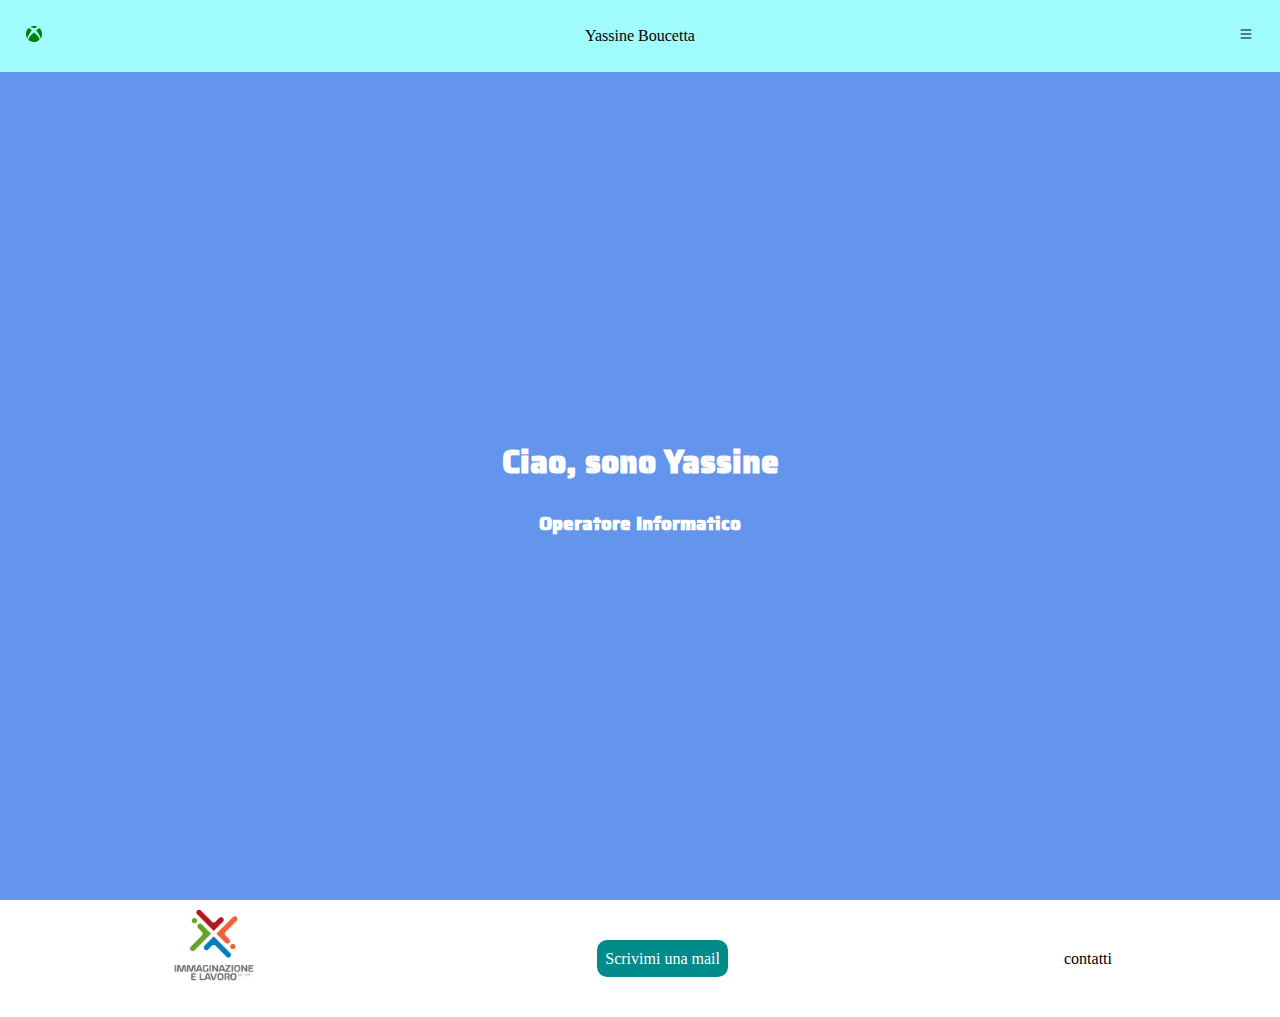
==== index.html @ 039624ce "menu e footer" ====
<!DOCTYPE html>
<html lang="en">
<head>
    <meta charset="UTF-8">
    <meta name="viewport" content="width=device-width, initial-scale=1.0">
    <title>Yassine Boucetta</title>

    <link rel="stylesheet" href="./style.css">

    <link rel="preconnect" href="https://fonts.googleapis.com">
<link rel="preconnect" href="https://fonts.gstatic.com" crossorigin>
<link href="https://fonts.googleapis.com/css2?family=Roboto:ital,wght@0,100..900;1,100..900&family=Saira+Stencil+One&family=Tauri&display=swap" rel="stylesheet">
</head>
<body>
    
    <header>
        <div class="logo">
            <svg xmlns="http://www.w3.org/2000/svg" width="16" height="16" fill="currentColor" class="bi bi-xbox" viewBox="0 0 16 16">
                <path d="M7.202 15.967a8 8 0 0 1-3.552-1.26c-.898-.585-1.101-.826-1.101-1.306 0-.965 1.062-2.656 2.879-4.583C6.459 7.723 7.897 6.44 8.052 6.475c.302.068 2.718 2.423 3.622 3.531 1.43 1.753 2.088 3.189 1.754 3.829-.254.486-1.83 1.437-2.987 1.802-.954.301-2.207.429-3.239.33m-5.866-3.57C.589 11.253.212 10.127.03 8.497c-.06-.539-.038-.846.137-1.95.218-1.377 1.002-2.97 1.945-3.95.401-.417.437-.427.926-.263.595.2 1.23.638 2.213 1.528l.574.519-.313.385C4.056 6.553 2.52 9.086 1.94 10.653c-.315.852-.442 1.707-.306 2.063.091.24.007.15-.3-.319Zm13.101.195c.074-.36-.019-1.02-.238-1.687-.473-1.443-2.055-4.128-3.508-5.953l-.457-.575.494-.454c.646-.593 1.095-.948 1.58-1.25.381-.237.927-.448 1.161-.448.145 0 .654.528 1.065 1.104a8.4 8.4 0 0 1 1.343 3.102c.153.728.166 2.286.024 3.012a9.5 9.5 0 0 1-.6 1.893c-.179.393-.624 1.156-.82 1.404-.1.128-.1.127-.043-.148ZM7.335 1.952c-.67-.34-1.704-.705-2.276-.803a4 4 0 0 0-.759-.043c-.471.024-.45 0 .306-.358A7.8 7.8 0 0 1 6.47.128c.8-.169 2.306-.17 3.094-.005.85.18 1.853.552 2.418.9l.168.103-.385-.02c-.766-.038-1.88.27-3.078.853-.361.176-.676.316-.699.312a12 12 0 0 1-.654-.319Z"/>
              </svg>
        </div>
        <div class="nome">
            Yassine Boucetta
        </div>
        <div class="menu" onclick="compariMenu()">
            <svg xmlns="http://www.w3.org/2000/svg" width="16" height="16" fill="currentColor" class="bi bi-list" viewBox="0 0 16 16">
                <path fill-rule="evenodd" d="M2.5 12a.5.5 0 0 1 .5-.5h10a.5.5 0 0 1 0 1H3a.5.5 0 0 1-.5-.5m0-4a.5.5 0 0 1 .5-.5h10a.5.5 0 0 1 0 1H3a.5.5 0 0 1-.5-.5m0-4a.5.5 0 0 1 .5-.5h10a.5.5 0 0 1 0 1H3a.5.5 0 0 1-.5-.5"/>
              </svg>
        </div>
    </header>

    <div id="menu" >
        <div class="menu-lista">
            <ul class="tauri">
            </ul>
            <ul class="tauri">
                <li><a href="">intro</a></li>
            </ul>
            <ul class="tauri">
                <li><a href="">CV</a></li>
            </ul>
            <ul class="tauri">
                <li><a href="">stage</a></li>
            </ul>
        </div>
    </div>

    <section class="hero">
        <div class="saira-stencil">
            <h1>Ciao, sono Yassine</h1>
            <h3>Operatore Informatico</h3>
        </div>
    </section>

    <footer>
        <div class="logoScuola">
            <img class="imglogo" src="./img/logo scuola.png" alt="">
        </div>
        <div class="info">
            <a href="mailto:yassine.boucetta@edu.immaginazioneelavoro.it">
                Scrivimi una mail
            </a>
        </div>
        <div class="contatti">
            contatti
        </div>
    </footer>

    <script src="./script.js"></script>
</body>
</html>
---- style.css ----
body {
    margin: 0;
}

header {
    background-color: rgb(161, 252, 255);
    display: flex;
    justify-content: space-between;
    align-items : center;
    height: 8vh;
    padding-left: 2%;
    padding-right: 2%;
}
.logo {
    color: green;
}

.hero {
    background-color: cornflowerblue;
    height: 92vh;
    display: flex;
    justify-content: center;
    align-items: center;
    text-align: center;
    color: white;
}

.tauri {
    font-family: "Tauri", sans-serif;
    font-weight: 400;
    font-style: normal;
  }

  .saira-stencil {
    font-family: "Saira Stencil One", sans-serif;
    font-weight: 400;
    font-style: normal;
  }
  
  
.roboto {
    font-family: "Roboto", sans-serif;
    font-optical-sizing: auto;
    font-style: normal;
    font-variation-settings:
      "wdth" 100;
  }

  .benvenuto {
    font-family: saira-stencil;
  }

  ul {
    list-style: none;
  }

  li {
    padding-top: 0.5%;
    padding-bottom: 0.5%;
  }

  #menu  {
    /* all'inizio non si vede */
    display: none;
  }

  footer {
    height: 13vh;
    display: flex;
    justify-content: space-around;
    align-items: center;
  }

  .logoScuola {
    height: 13vh;

  }

  .imglogo {
    height: 80%;
  }

  .info > a {
    text-decoration: none;
    background-color: darkcyan;
    color: white;
    padding: 10px 8px;
    border-radius: 10px;
}
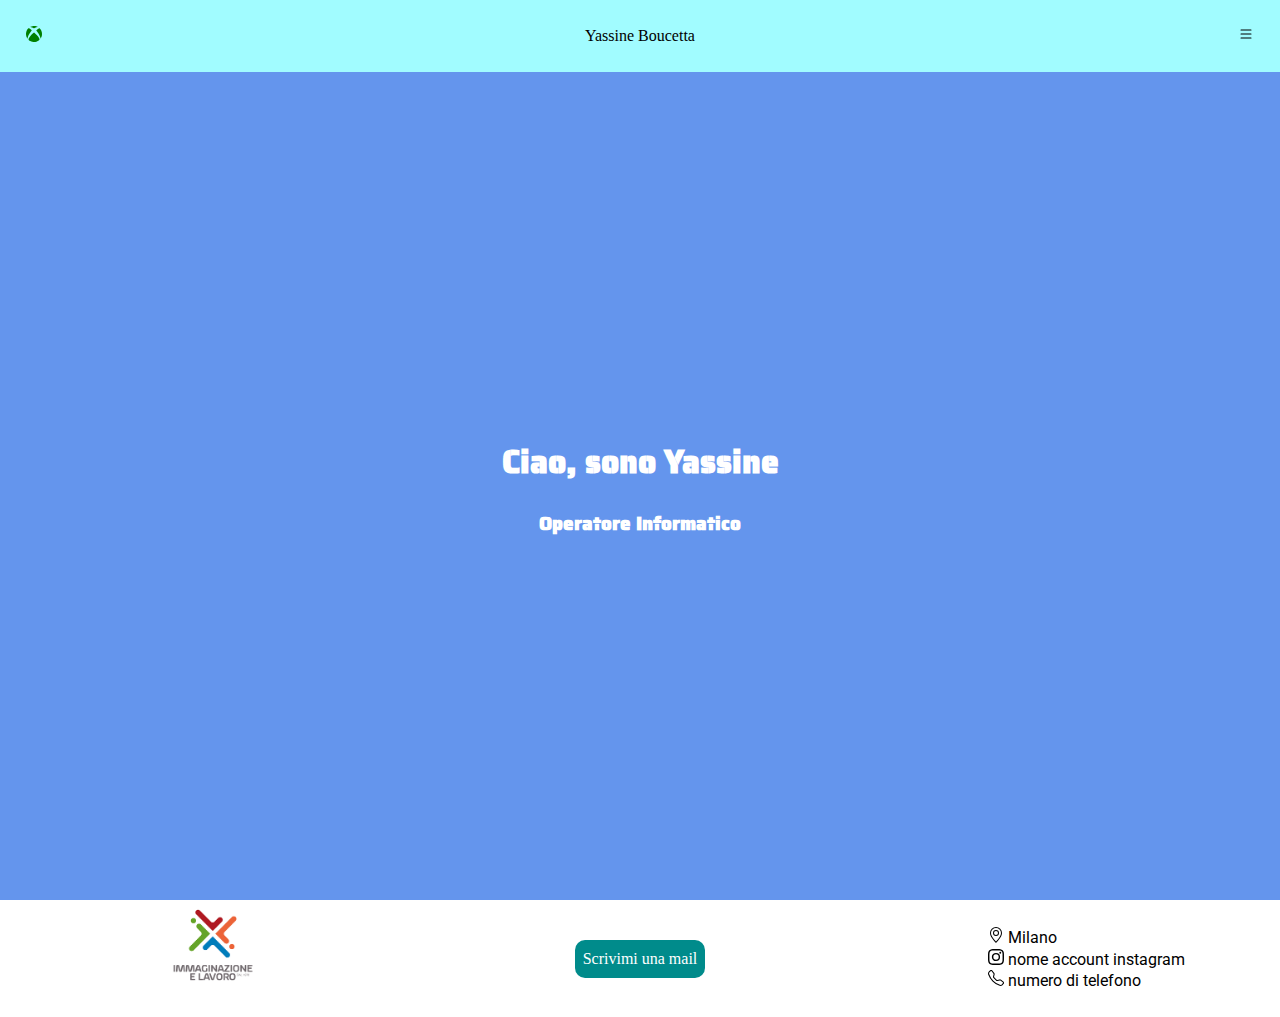
==== commit 6fef828d: "qualcosa" ====
--- a/index.html
+++ b/index.html
@@ -32,15 +32,13 @@
     <div id="menu" >
         <div class="menu-lista">
             <ul class="tauri">
-            </ul>
-            <ul class="tauri">
-                <li><a href="">intro</a></li>
+                <li><a href="./index.html">intro</a></li>
             </ul>
             <ul class="tauri">
                 <li><a href="">CV</a></li>
             </ul>
             <ul class="tauri">
-                <li><a href="">stage</a></li>
+                <li><a href="./pages/stage.html">stage</a></li>
             </ul>
         </div>
     </div>
@@ -62,7 +60,26 @@
             </a>
         </div>
         <div class="contatti">
-            contatti
+            <ul>
+                <li>
+                    <svg xmlns="http://www.w3.org/2000/svg" width="16" height="16" fill="currentColor" class="bi bi-geo-alt" viewBox="0 0 16 16">
+                        <path d="M12.166 8.94c-.524 1.062-1.234 2.12-1.96 3.07A32 32 0 0 1 8 14.58a32 32 0 0 1-2.206-2.57c-.726-.95-1.436-2.008-1.96-3.07C3.304 7.867 3 6.862 3 6a5 5 0 0 1 10 0c0 .862-.305 1.867-.834 2.94M8 16s6-5.686 6-10A6 6 0 0 0 2 6c0 4.314 6 10 6 10"/>
+                        <path d="M8 8a2 2 0 1 1 0-4 2 2 0 0 1 0 4m0 1a3 3 0 1 0 0-6 3 3 0 0 0 0 6"/>
+                      </svg>
+                      <span>Milano</span>
+                </li>
+                <li><svg xmlns="http://www.w3.org/2000/svg" width="16" height="16" fill="currentColor" class="bi bi-instagram" viewBox="0 0 16 16">
+                    <path d="M8 0C5.829 0 5.556.01 4.703.048 3.85.088 3.269.222 2.76.42a3.9 3.9 0 0 0-1.417.923A3.9 3.9 0 0 0 .42 2.76C.222 3.268.087 3.85.048 4.7.01 5.555 0 5.827 0 8.001c0 2.172.01 2.444.048 3.297.04.852.174 1.433.372 1.942.205.526.478.972.923 1.417.444.445.89.719 1.416.923.51.198 1.09.333 1.942.372C5.555 15.99 5.827 16 8 16s2.444-.01 3.298-.048c.851-.04 1.434-.174 1.943-.372a3.9 3.9 0 0 0 1.416-.923c.445-.445.718-.891.923-1.417.197-.509.332-1.09.372-1.942C15.99 10.445 16 10.173 16 8s-.01-2.445-.048-3.299c-.04-.851-.175-1.433-.372-1.941a3.9 3.9 0 0 0-.923-1.417A3.9 3.9 0 0 0 13.24.42c-.51-.198-1.092-.333-1.943-.372C10.443.01 10.172 0 7.998 0zm-.717 1.442h.718c2.136 0 2.389.007 3.232.046.78.035 1.204.166 1.486.275.373.145.64.319.92.599s.453.546.598.92c.11.281.24.705.275 1.485.039.843.047 1.096.047 3.231s-.008 2.389-.047 3.232c-.035.78-.166 1.203-.275 1.485a2.5 2.5 0 0 1-.599.919c-.28.28-.546.453-.92.598-.28.11-.704.24-1.485.276-.843.038-1.096.047-3.232.047s-2.39-.009-3.233-.047c-.78-.036-1.203-.166-1.485-.276a2.5 2.5 0 0 1-.92-.598 2.5 2.5 0 0 1-.6-.92c-.109-.281-.24-.705-.275-1.485-.038-.843-.046-1.096-.046-3.233s.008-2.388.046-3.231c.036-.78.166-1.204.276-1.486.145-.373.319-.64.599-.92s.546-.453.92-.598c.282-.11.705-.24 1.485-.276.738-.034 1.024-.044 2.515-.045zm4.988 1.328a.96.96 0 1 0 0 1.92.96.96 0 0 0 0-1.92m-4.27 1.122a4.109 4.109 0 1 0 0 8.217 4.109 4.109 0 0 0 0-8.217m0 1.441a2.667 2.667 0 1 1 0 5.334 2.667 2.667 0 0 1 0-5.334"/>
+                  </svg>
+                  <span>nome account instagram</span>
+                </li>
+                <li>
+                    <svg xmlns="http://www.w3.org/2000/svg" width="16" height="16" fill="currentColor" class="bi bi-telephone" viewBox="0 0 16 16">
+                        <path d="M3.654 1.328a.678.678 0 0 0-1.015-.063L1.605 2.3c-.483.484-.661 1.169-.45 1.77a17.6 17.6 0 0 0 4.168 6.608 17.6 17.6 0 0 0 6.608 4.168c.601.211 1.286.033 1.77-.45l1.034-1.034a.678.678 0 0 0-.063-1.015l-2.307-1.794a.68.68 0 0 0-.58-.122l-2.19.547a1.75 1.75 0 0 1-1.657-.459L5.482 8.062a1.75 1.75 0 0 1-.46-1.657l.548-2.19a.68.68 0 0 0-.122-.58zM1.884.511a1.745 1.745 0 0 1 2.612.163L6.29 2.98c.329.423.445.974.315 1.494l-.547 2.19a.68.68 0 0 0 .178.643l2.457 2.457a.68.68 0 0 0 .644.178l2.189-.547a1.75 1.75 0 0 1 1.494.315l2.306 1.794c.829.645.905 1.87.163 2.611l-1.034 1.034c-.74.74-1.846 1.065-2.877.702a18.6 18.6 0 0 1-7.01-4.42 18.6 18.6 0 0 1-4.42-7.009c-.362-1.03-.037-2.137.703-2.877z"/>
+                      </svg>
+                      <span>numero di telefono</span>
+                </li>
+            </ul>
         </div>
     </footer>
 
--- a/style.css
+++ b/style.css
@@ -86,4 +86,17 @@
     color: white;
     padding: 10px 8px;
     border-radius: 10px;
+} 
+
+span {
+  font-family: "Roboto", sans-serif;
+
+}
+
+footer > div {
+  /* specifico la larghezza dei tre div nel footer e li metto in mezzo */
+
+  width: 33.33333%;
+  display: flex;
+  justify-content: center;
 }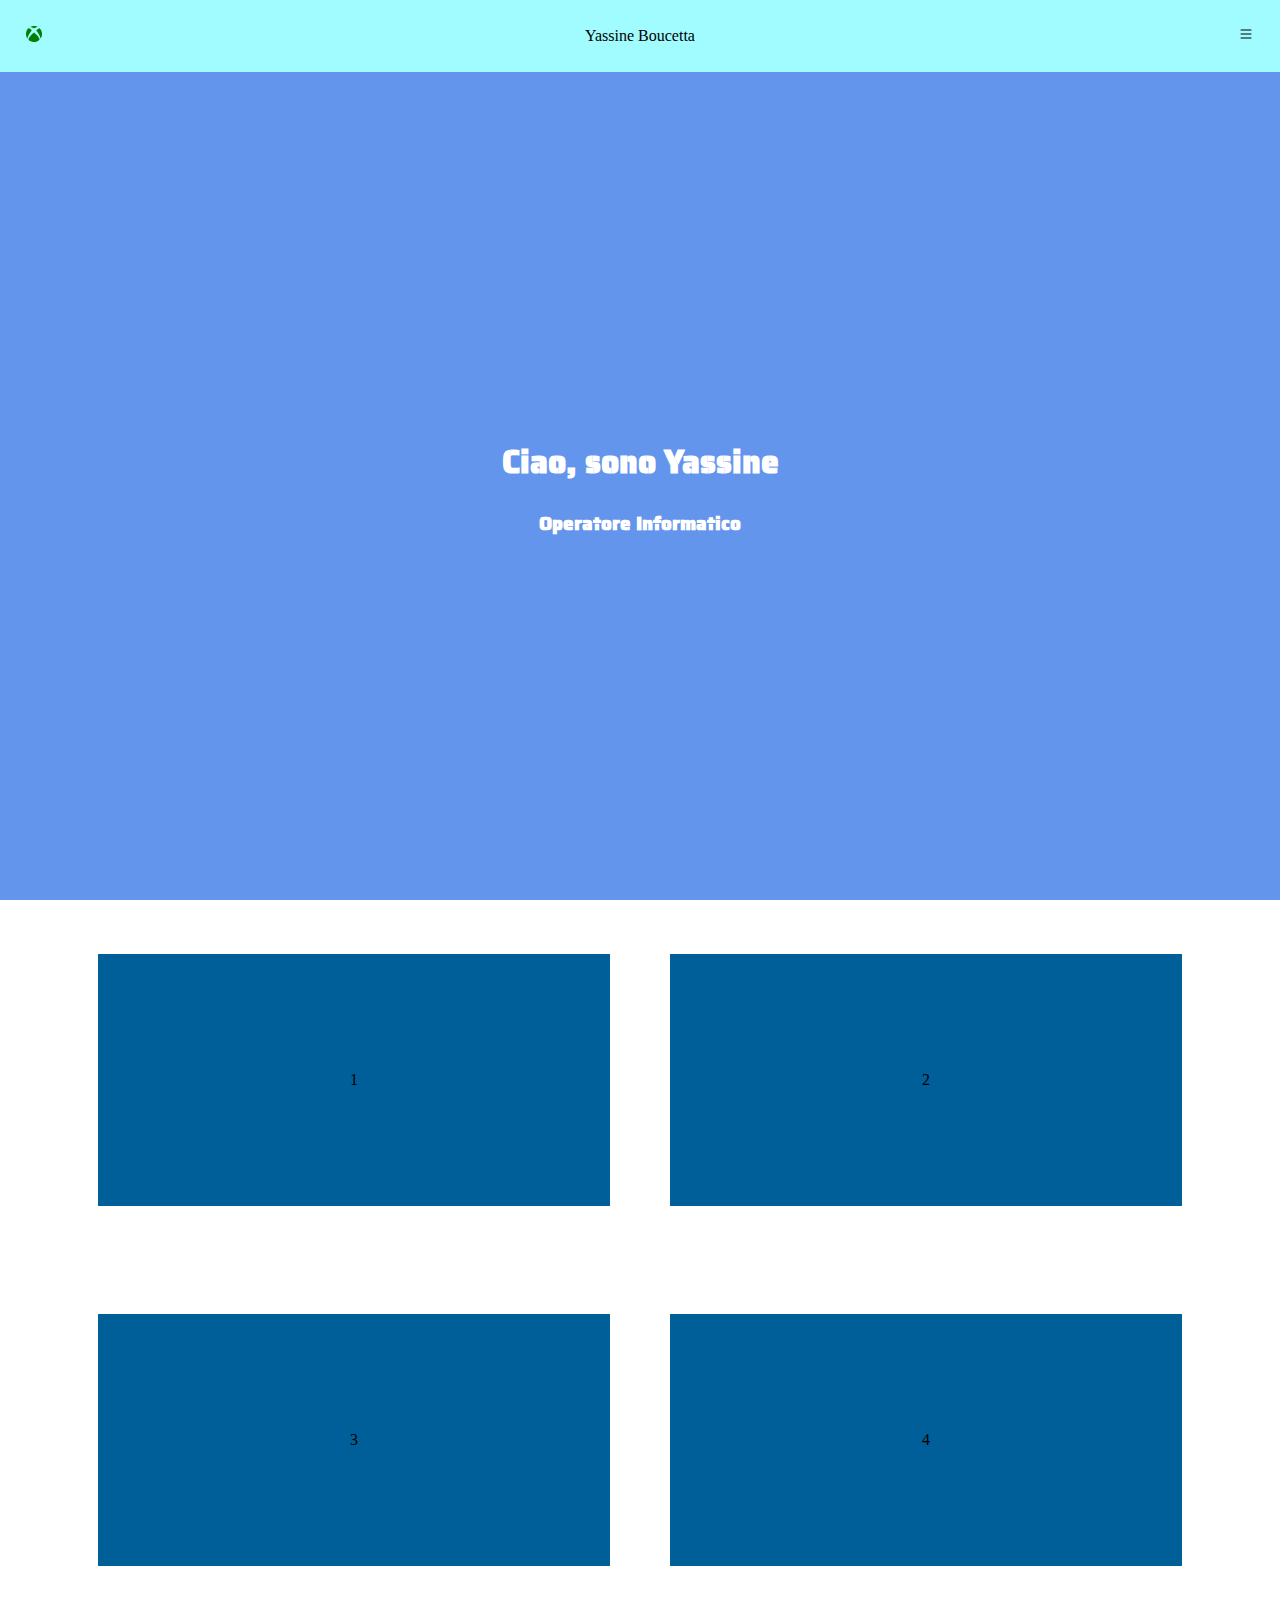
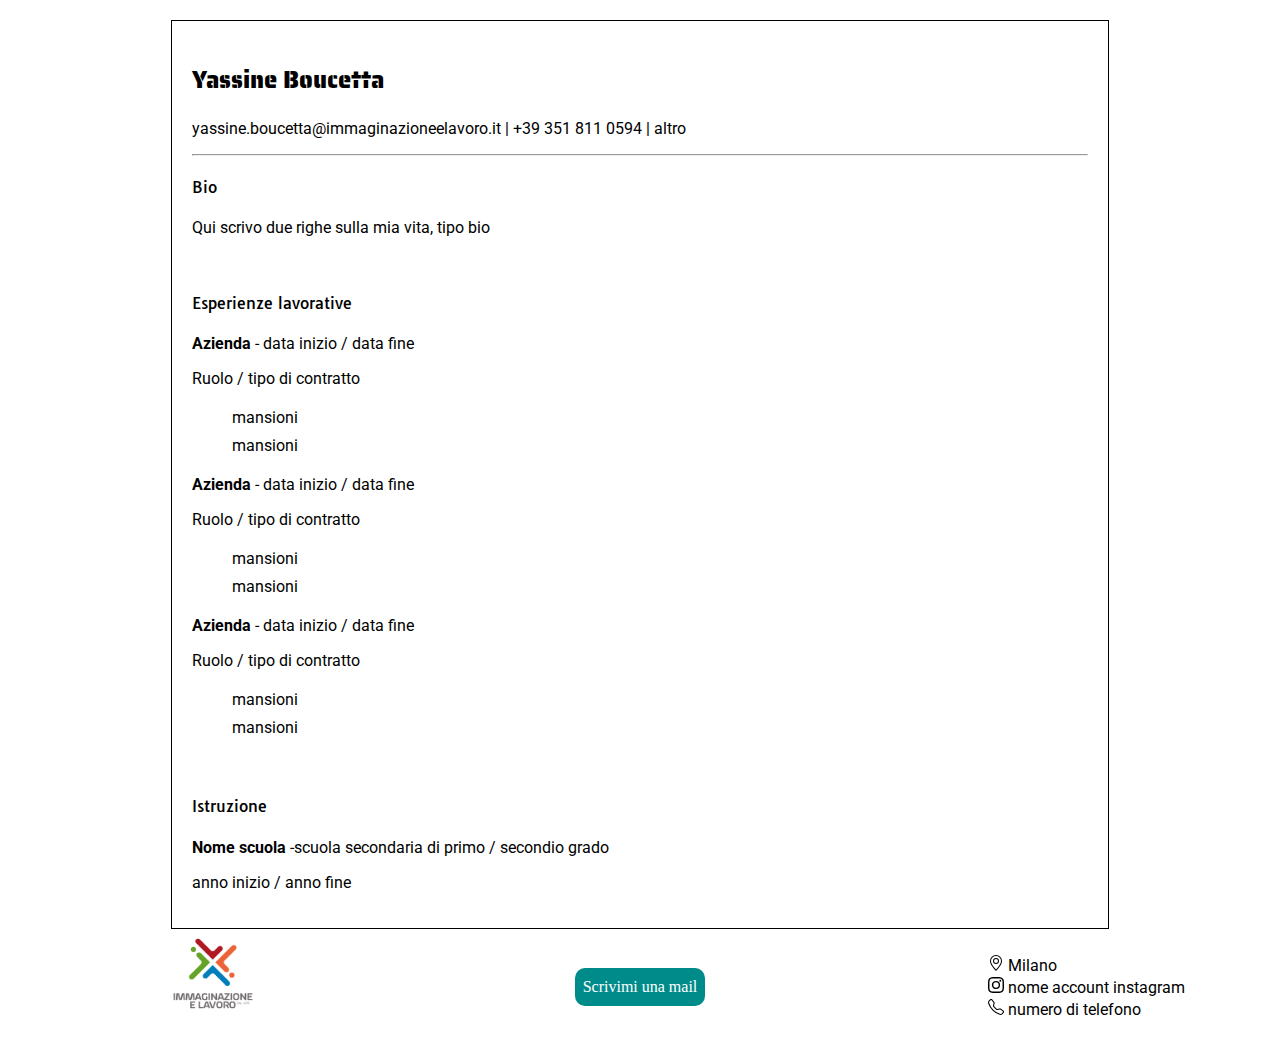
==== commit e78d4080: "Aggiorno" ====
--- a/index.html
+++ b/index.html
@@ -50,6 +50,92 @@
         </div>
     </section>
 
+    <!-- sezione quadrotti info -->
+    <section class="inizio">
+        <div class="contenitore">1</div>
+        <div class="contenitore">2</div>
+        <div class="contenitore">3</div>
+        <div class="contenitore">4</div>
+    </section>
+
+    <!-- sezione del CV -->
+    <section class="CV">
+        <div class="curriculum">
+                <!-- suddivido il CV nelle varie sezioni -->
+                <div class="intestazione">
+                    <h2 class="saira-stencil">Yassine Boucetta</h2>
+                    <p class="roboto">yassine.boucetta@immaginazioneelavoro.it | +39 351 811 0594 | altro</p>
+                </div> 
+                <hr> <!-- linea orizzontale-->
+
+                <div class="corpo">
+                    <h4 class="tauri">Bio</h4>
+                    <p class="roboto">Qui scrivo due righe sulla mia vita, tipo bio</p>
+
+                    <br>
+
+                    <h4 class="tauri">Esperienze lavorative </h4>
+                    <div class="lavoro">
+                        <p class="roboto">
+                            <b>Azienda</b>
+                            - data inizio / data fine 
+                        </p>
+                        <p class="roboto">
+                            Ruolo / tipo di contratto 
+                        </p>
+
+                        <ul class="roboto">
+                            <li>mansioni</li>
+                            <li>mansioni</li>
+                        </ul>
+                        
+                    </div>
+                    <div class="lavoro">
+                        <p class="roboto">
+                            <b>Azienda</b>
+                            - data inizio / data fine 
+                        </p>
+                        <p class="roboto">
+                            Ruolo / tipo di contratto 
+                        </p>
+
+                        <ul class="roboto">
+                            <li>mansioni</li>
+                            <li>mansioni</li>
+                        </ul>
+                        
+                    </div> <div class="lavoro">
+                        <p class="roboto">
+                            <b>Azienda</b>
+                            - data inizio / data fine 
+                        </p>
+                        <p class="roboto">
+                            Ruolo / tipo di contratto 
+                        </p>
+
+                        <ul class="roboto">
+                            <li>mansioni</li>
+                            <li>mansioni</li>
+                        </ul>
+                        
+                    </div>
+
+                    <br>
+
+                    <h4 class="tauri">Istruzione</h4>
+                    <div class="scuola">
+                        <p class="roboto">
+                            <b>Nome scuola </b>
+                            -scuola secondaria di primo / secondio grado
+                        </p>
+                        <p class="roboto">
+                            anno inizio / anno fine
+                        </p>
+                    </div>
+                </div>
+        </div>
+    </section>
+
     <footer>
         <div class="logoScuola">
             <img class="imglogo" src="./img/logo scuola.png" alt="">
--- a/style.css
+++ b/style.css
@@ -95,8 +95,49 @@
 
 footer > div {
   /* specifico la larghezza dei tre div nel footer e li metto in mezzo */
-
   width: 33.33333%;
   display: flex;
   justify-content: center;
+}
+
+.inizio {
+  height: 80vh; 
+  display: flex;
+  /* se non ci stai vai a capo */
+  flex-wrap: wrap;
+  justify-content: center; /* centro i rettangoli nella pagina */
+  align-items: center;  
+}
+
+.contenitore {
+  width: 40%;
+  background-color: rgb(0, 94, 152);
+  height: 35%;
+  margin: 30px;
+  display: flex;
+  justify-content: center;
+  align-items: center;  
+}
+
+/* animazione quando passo con il mouse sui contenitori */
+.contenitore:hover {
+  background-color: violet;
+  transition: 0.3s; 
+}
+
+.CV {
+  display: flex;
+  justify-content: center;
+  align-items:center;
+}
+
+/* personalizzo il riquadro del curriculum  */
+.curriculum {
+  width: 70%;
+  border: 1px solid black;
+  padding: 20px;
+}
+
+.intestaione {
+  text-align: center;
 }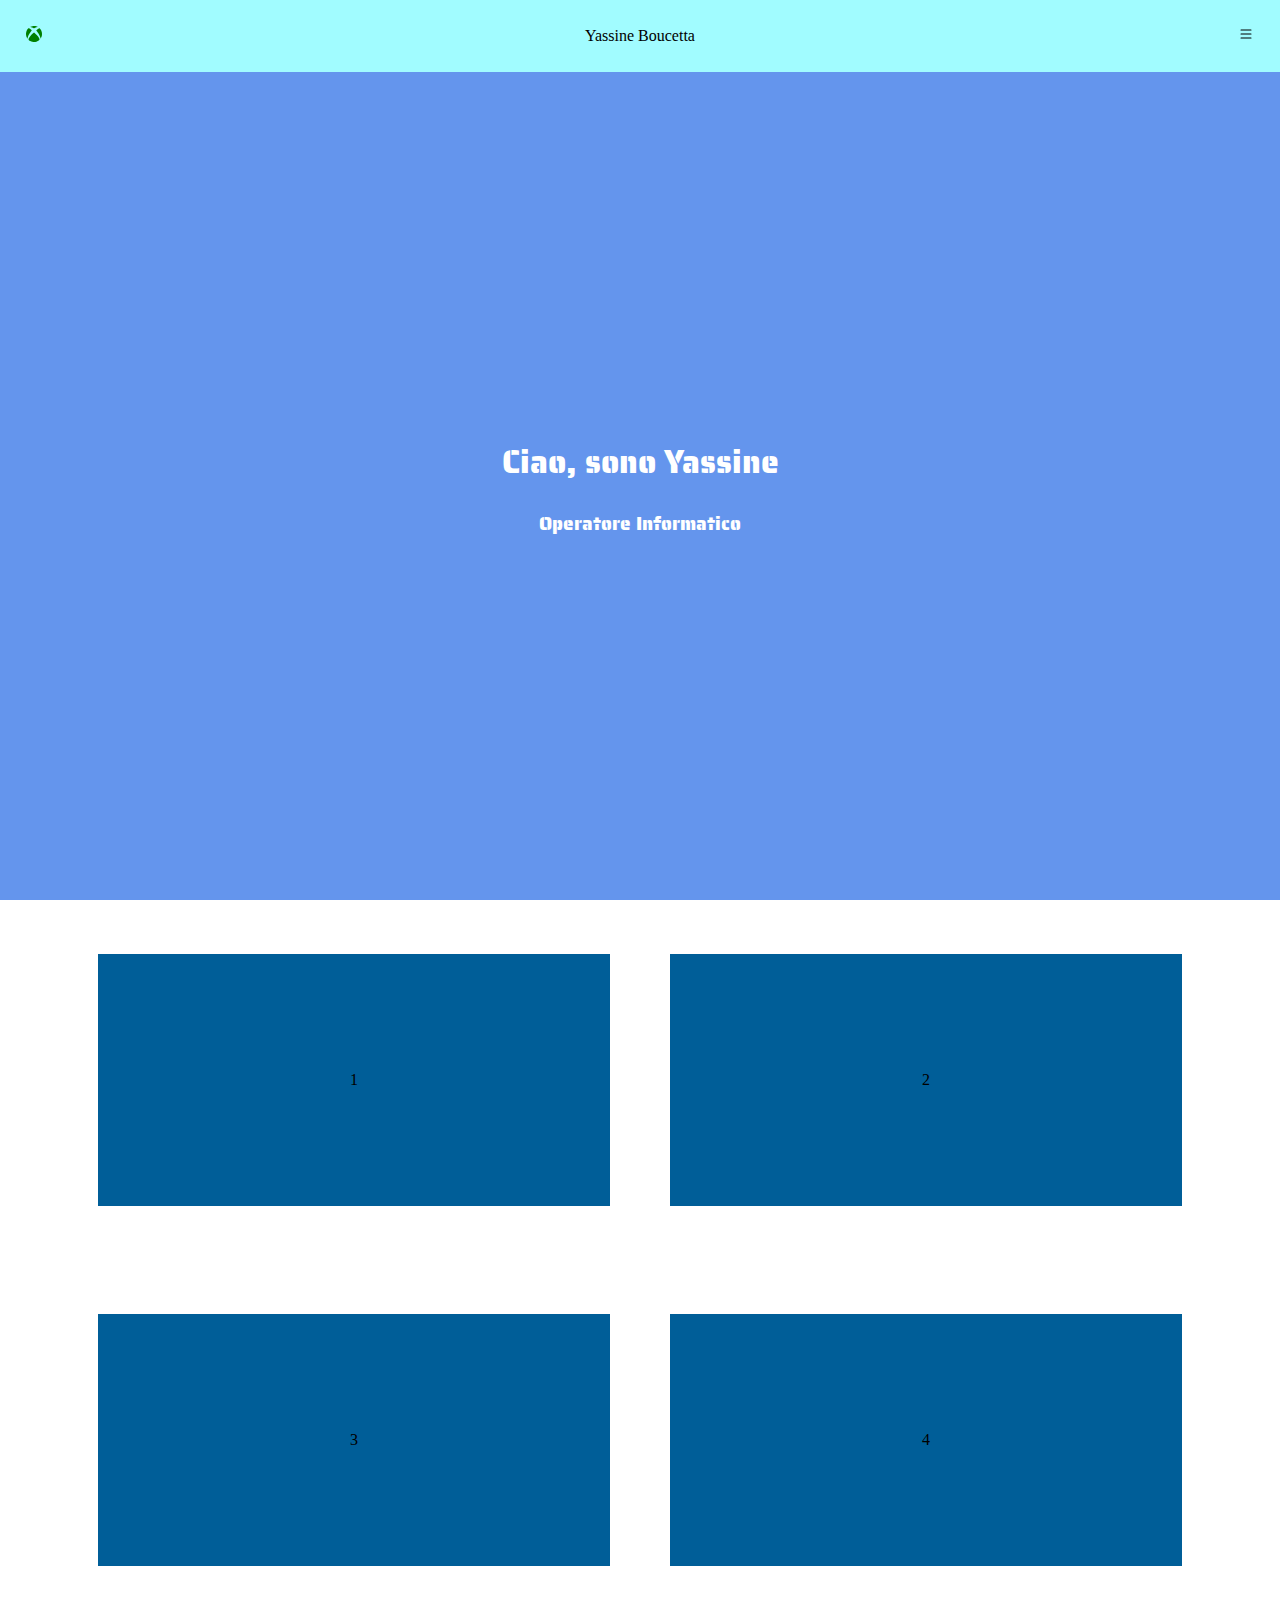
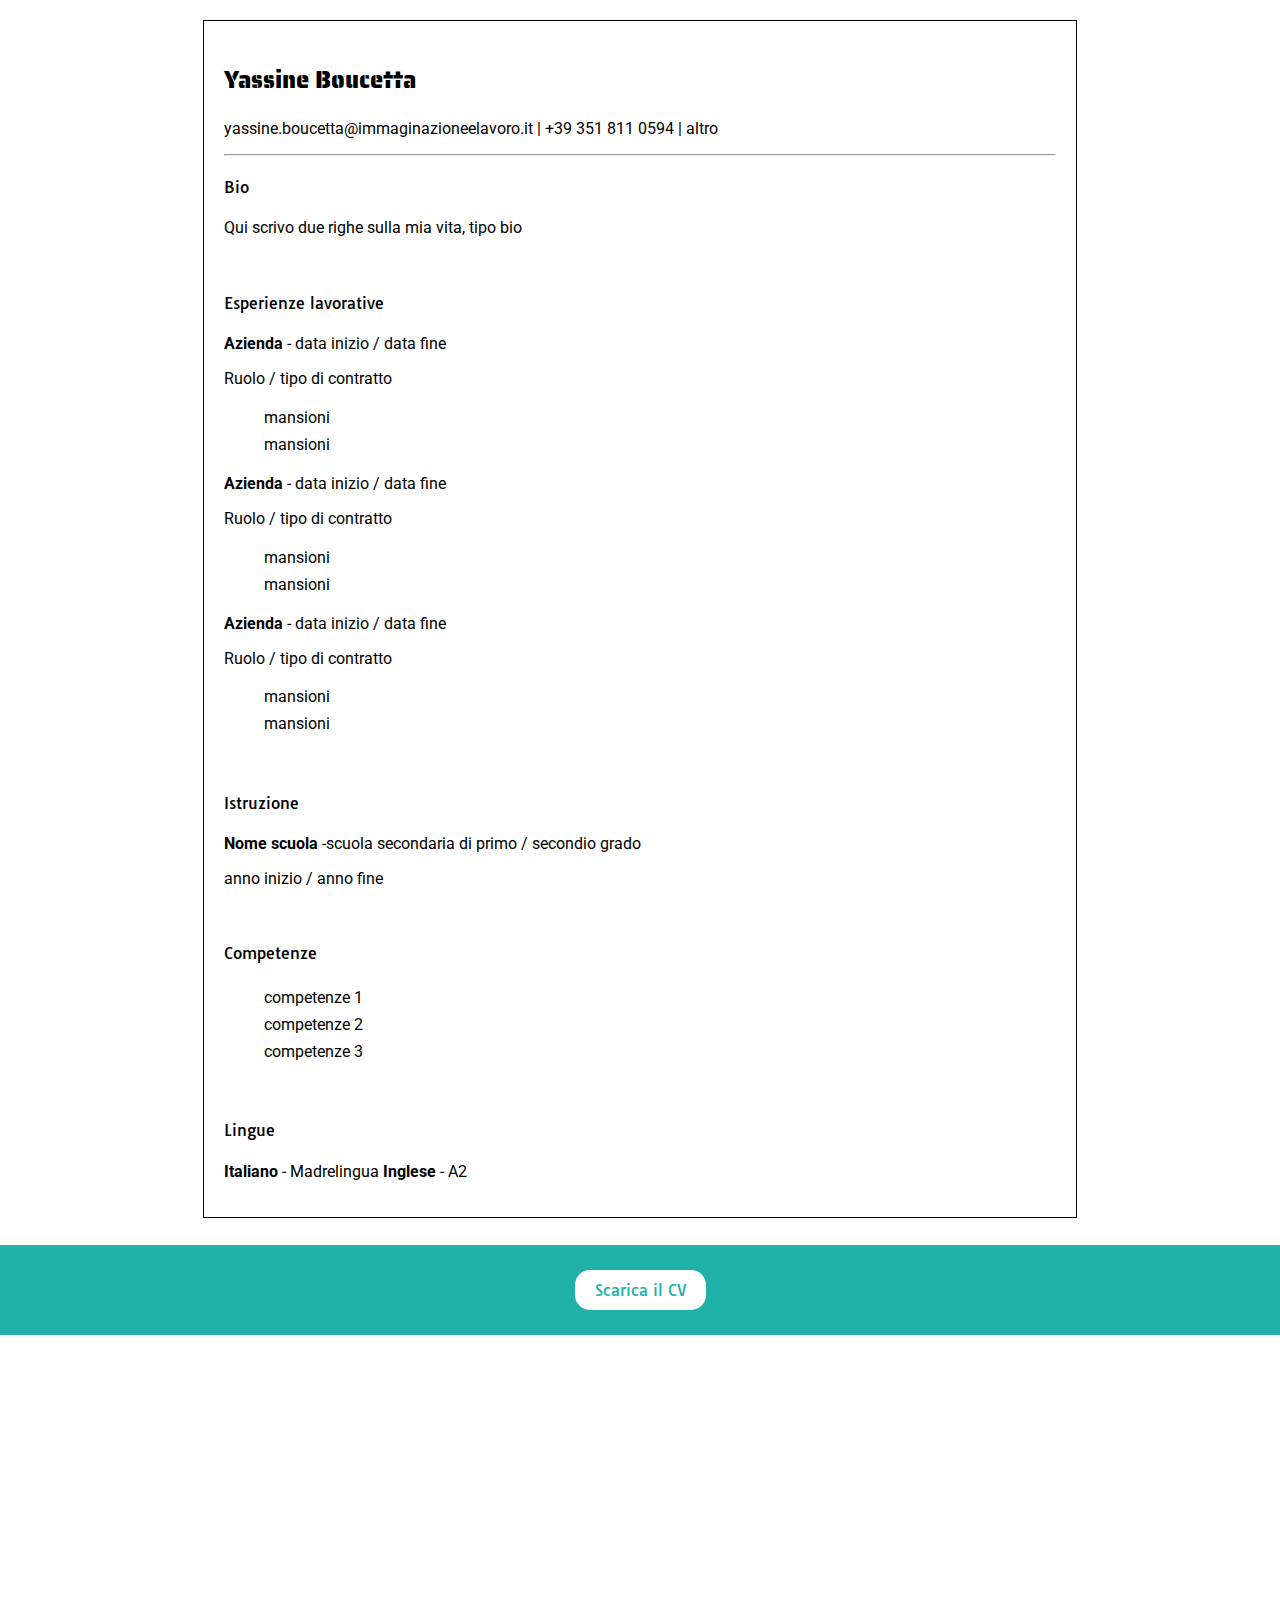
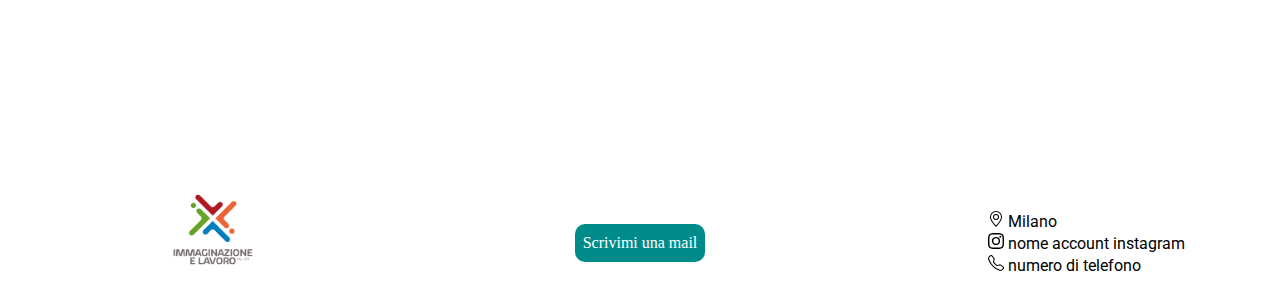
==== commit f87903cf: "Yassine Boucetta" ====
--- a/index.html
+++ b/index.html
@@ -35,7 +35,7 @@
                 <li><a href="./index.html">intro</a></li>
             </ul>
             <ul class="tauri">
-                <li><a href="">CV</a></li>
+                <li><a href="#CV">CV</a></li>
             </ul>
             <ul class="tauri">
                 <li><a href="./pages/stage.html">stage</a></li>
@@ -45,8 +45,8 @@
 
     <section class="hero">
         <div class="saira-stencil">
-            <h1>Ciao, sono Yassine</h1>
-            <h3>Operatore Informatico</h3>
+            <h1 class="saira-stencil">Ciao, sono Yassine</h1>
+            <h3 class="saira-stencil">Operatore Informatico</h3>
         </div>
     </section>
 
@@ -59,7 +59,7 @@
     </section>
 
     <!-- sezione del CV -->
-    <section class="CV">
+    <section class="CV" id="CV">
         <div class="curriculum">
                 <!-- suddivido il CV nelle varie sezioni -->
                 <div class="intestazione">
@@ -132,8 +132,38 @@
                             anno inizio / anno fine
                         </p>
                     </div>
+
+                    <br>
+
+                    <h4 class="tauri">Competenze</h4>
+                    <ul class="roboto">
+                        <li>competenze 1</li>
+                        <li>competenze 2</li>
+                        <li>competenze 3</li>
+                    </ul>
+
+                    <br>
+
+                    <h4 class="tauri">Lingue</h4>
+                    <p class="roboto">
+                        <b>Italiano</b> - Madrelingua
+                        <b>Inglese</b> - A2
+                    </p>
+
                 </div>
         </div>
+
+        <div class="fascia-download">
+            <a href="">
+                <span class="bottone">Scarica il CV</span>
+            </a>
+        </div>
+    </section>
+
+    <section class="bonus">
+        <!-- qui metterò qualcosa  -->
+
+
     </section>
 
     <footer>
--- a/style.css
+++ b/style.css
@@ -1,3 +1,9 @@
+html {
+  /* propità che scrolla il sito  */
+  scroll-behavior: smooth;
+}
+
+
 body {
     margin: 0;
 }
@@ -62,6 +68,15 @@
   #menu  {
     /* all'inizio non si vede */
     display: none;
+  }
+
+  .menu {
+    cursor: pointer;
+  }
+
+  .menu-lista > ul > li {
+    text-align: center;
+  
   }
 
   footer {
@@ -129,15 +144,49 @@
   display: flex;
   justify-content: center;
   align-items:center;
+  flex-direction: column;
 }
 
 /* personalizzo il riquadro del curriculum  */
 .curriculum {
-  width: 70%;
+  width: 65%;
   border: 1px solid black;
   padding: 20px;
 }
 
 .intestaione {
   text-align: center;
+}
+
+.fascia-download {
+  background-color:  lightseagreen;
+  width: 100%;
+  height: 10vh;
+  margin-top: 3vh;
+  display: flex;  
+  align-items: center;
+  justify-content: center;
+}
+
+.bottone {
+  background-color: white;
+  color: lightseagreen;
+  font-family: "tauri";
+  padding: 10px 20px;
+  border-radius: 15px;
+}
+
+a {
+  text-decoration: none;
+}
+
+.bottone:hover  {
+  background-color: lightseagreen;
+  color: white;
+  border: 1px solid white;
+}
+
+.bonus {
+  height: 50vh;
+
 }